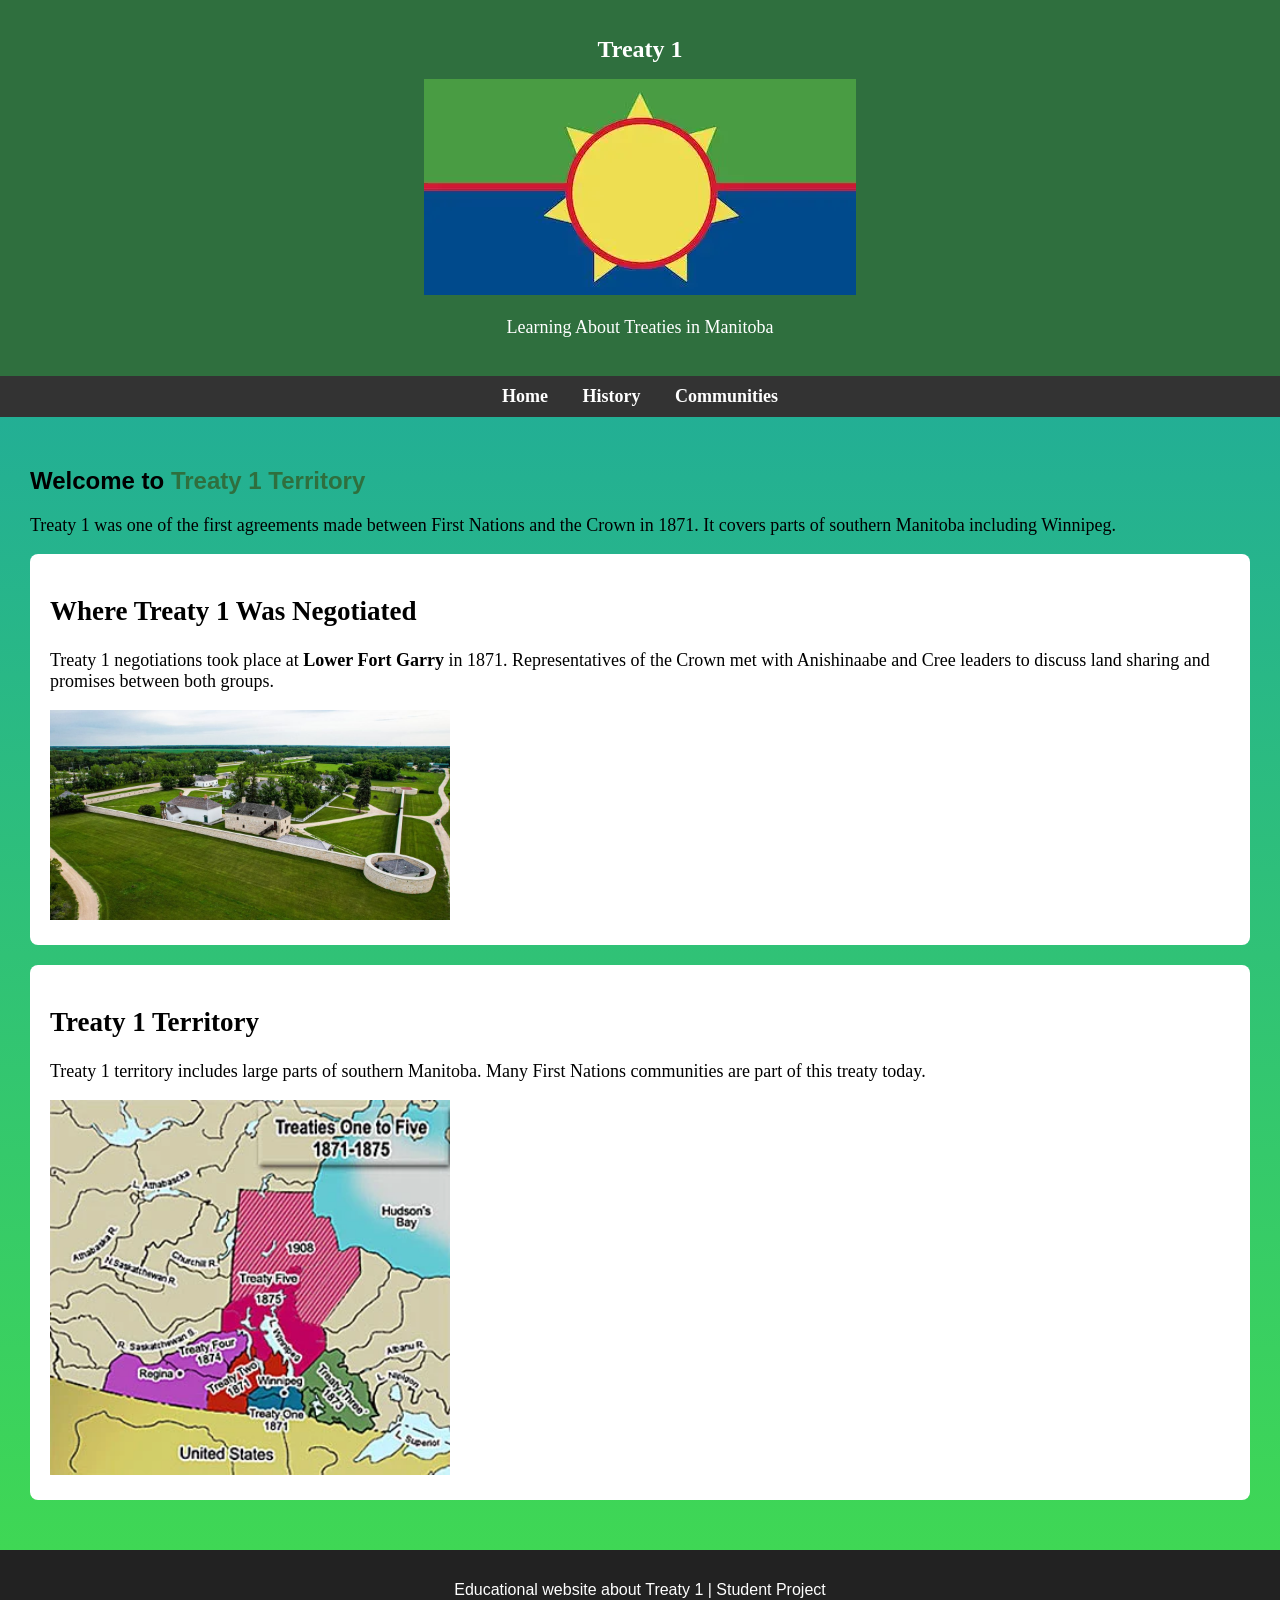
==== index.html @ 44512adf "initial commit" ====
<!--
Name: Bethel
Course: Web Design
Teacher: Mr. Hardman
School: Pembina Trails Collegiate
Date Last Modified: March 13, 2026
-->

<!doctype html>
<html lang="en">
  <head>
    <meta charset="UTF-8" />
    <title>Treaty 1 | Home Page</title>

    <link rel="stylesheet" href="style.css" />
  </head>

  <body>
    <header>
      <h1 style="font-family: &quot;Georgia&quot;, serif; font-size: 24px">
        Treaty 1
      </h1>
      <img src="images/treaty1flag.png" alt="Treaty 1 Flag" />
      <p style="font-family: &quot;Georgia&quot;, serif; font-size: 18px">
        Learning About Treaties in Manitoba
      </p>
    </header>

    <nav>
      <ul>
        <li style="font-family: &quot;Georgia&quot;, serif; font-size: 18px">
          <a href="index.html">Home</a>
        </li>
        <li style="font-family: &quot;Georgia&quot;, serif; font-size: 18px">
          <a href="history.html">History</a>
        </li>
        <li style="font-family: &quot;Georgia&quot;, serif; font-size: 18px">
          <a href="communities.html">Communities</a>
        </li>
      </ul>
    </nav>

    <main>
      <section id="hero">
        <h2>Welcome to <span class="highlight">Treaty 1 Territory</span></h2>

        <p style="font-family: &quot;Georgia&quot;, serif; font-size: 18px">
          Treaty 1 was one of the first agreements made between First Nations
          and the Crown in 1871. It covers parts of southern Manitoba including
          Winnipeg.
        </p>
      </section>

      <section>
        <div class="content-box">
          <h2>Where Treaty 1 Was Negotiated</h2>

          <p style="font-family: &quot;Georgia&quot;, serif; font-size: 18px">
            Treaty 1 negotiations took place at
            <strong>Lower Fort Garry</strong> in 1871. Representatives of the
            Crown met with Anishinaabe and Cree leaders to discuss land sharing
            and promises between both groups.
          </p>

          <img
            src="images/lowerforgarry.png"
            alt="Lower Fort Garry historic site where Treaty 1 was negotiated"
            width="400" />
        </div>

        <div class="content-box">
          <h2>Treaty 1 Territory</h2>

          <p style="font-family: &quot;Georgia&quot;, serif; font-size: 18px">
            Treaty 1 territory includes large parts of southern Manitoba. Many
            First Nations communities are part of this treaty today.
          </p>

          <img
            src="images/treaty1map.png"
            alt="Map showing Treaty 1 territory in Manitoba"
            width="400" />
        </div>
      </section>
    </main>

    <footer>
      <p>Educational website about Treaty 1 | Student Project</p>
    </footer>
  </body>
</html>
---- style.css ----
body {
  font-family: Arial, sans-serif;
  margin: 0;
  background: linear-gradient(to bottom, rgb(24, 160, 172), rgb(65, 218, 80));
}

header {
  background-color: #2f6f3e;
  color: white;
  text-align: center;
  padding: 20px;
}

nav ul {
  list-style: none;
  margin: 0;
  padding: 10px;
  background: #333;
  text-align: center;
}

nav li {
  display: inline;
  margin: 15px;
}

nav a {
  color: white;
  text-decoration: none;
  font-weight: bold;
}

nav a:hover {
  color: #51e66a;
}

main {
  padding: 30px;
}

.content-box {
  background: rgb(255, 255, 255);
  padding: 20px;
  margin-bottom: 20px;
  border-radius: 8px;
  font-family: "Georgia", serif;
  font-size: 18px;
}

.highlight {
  color: #2f6f3e;
  font-weight: bold;
}

footer {
  background: #222;
  color: white;
  text-align: center;
  padding: 15px;
}
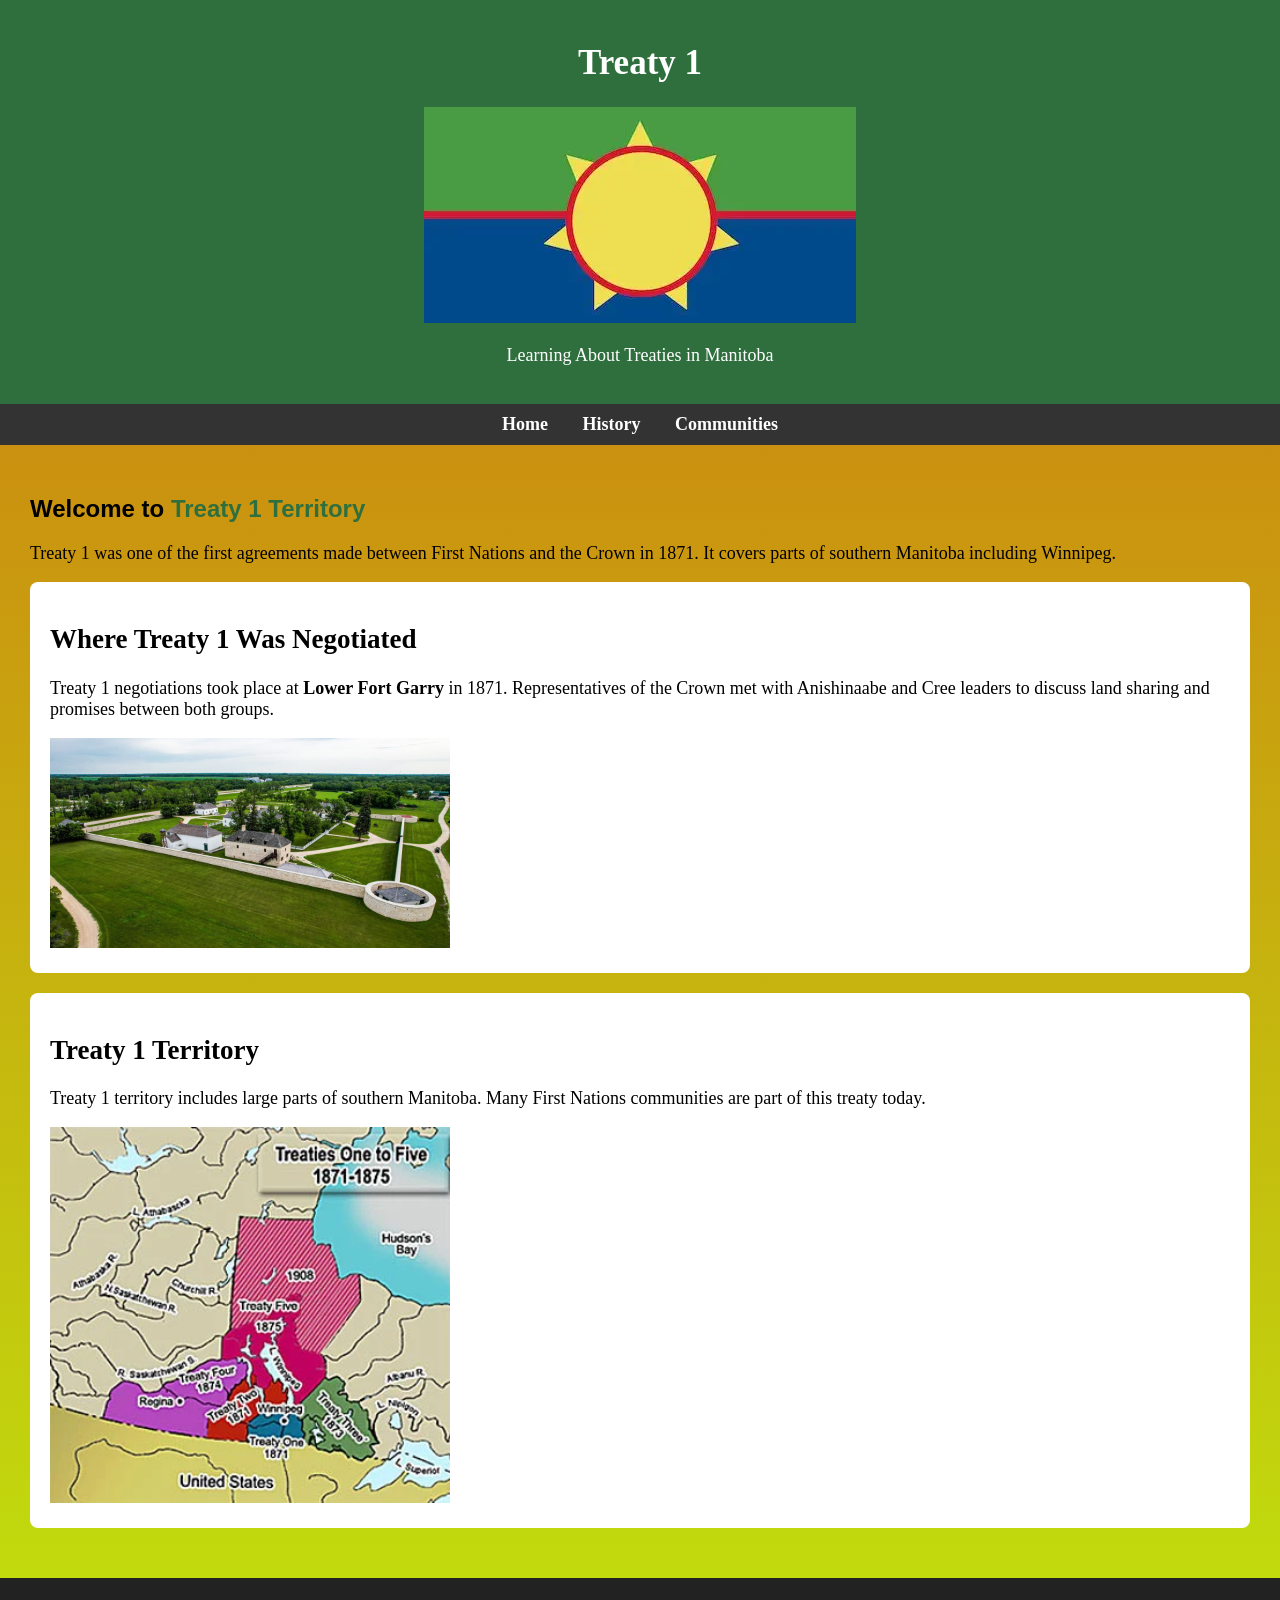
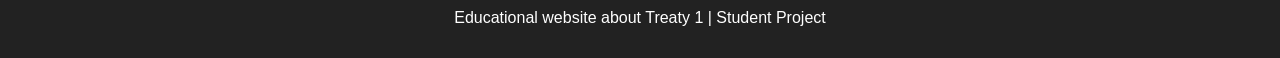
==== commit 73974316: "make a couple of changes" ====
--- a/index.html
+++ b/index.html
@@ -3,7 +3,7 @@
 Course: Web Design
 Teacher: Mr. Hardman
 School: Pembina Trails Collegiate
-Date Last Modified: March 13, 2026
+Date Last Modified: March 24, 2026
 -->
 
 <!doctype html>
@@ -17,7 +17,7 @@
 
   <body>
     <header>
-      <h1 style="font-family: &quot;Georgia&quot;, serif; font-size: 24px">
+      <h1 style="font-family: &quot;Georgia&quot;, serif; font-size: 35px">
         Treaty 1
       </h1>
       <img src="images/treaty1flag.png" alt="Treaty 1 Flag" />
--- a/style.css
+++ b/style.css
@@ -1,7 +1,7 @@
 body {
   font-family: Arial, sans-serif;
   margin: 0;
-  background: linear-gradient(to bottom, rgb(24, 160, 172), rgb(65, 218, 80));
+  background: linear-gradient(to bottom, rgb(207, 115, 17), rgb(192, 224, 13));
 }
 
 header {
@@ -31,7 +31,7 @@
 }
 
 nav a:hover {
-  color: #51e66a;
+  color: #75cb19;
 }
 
 main {
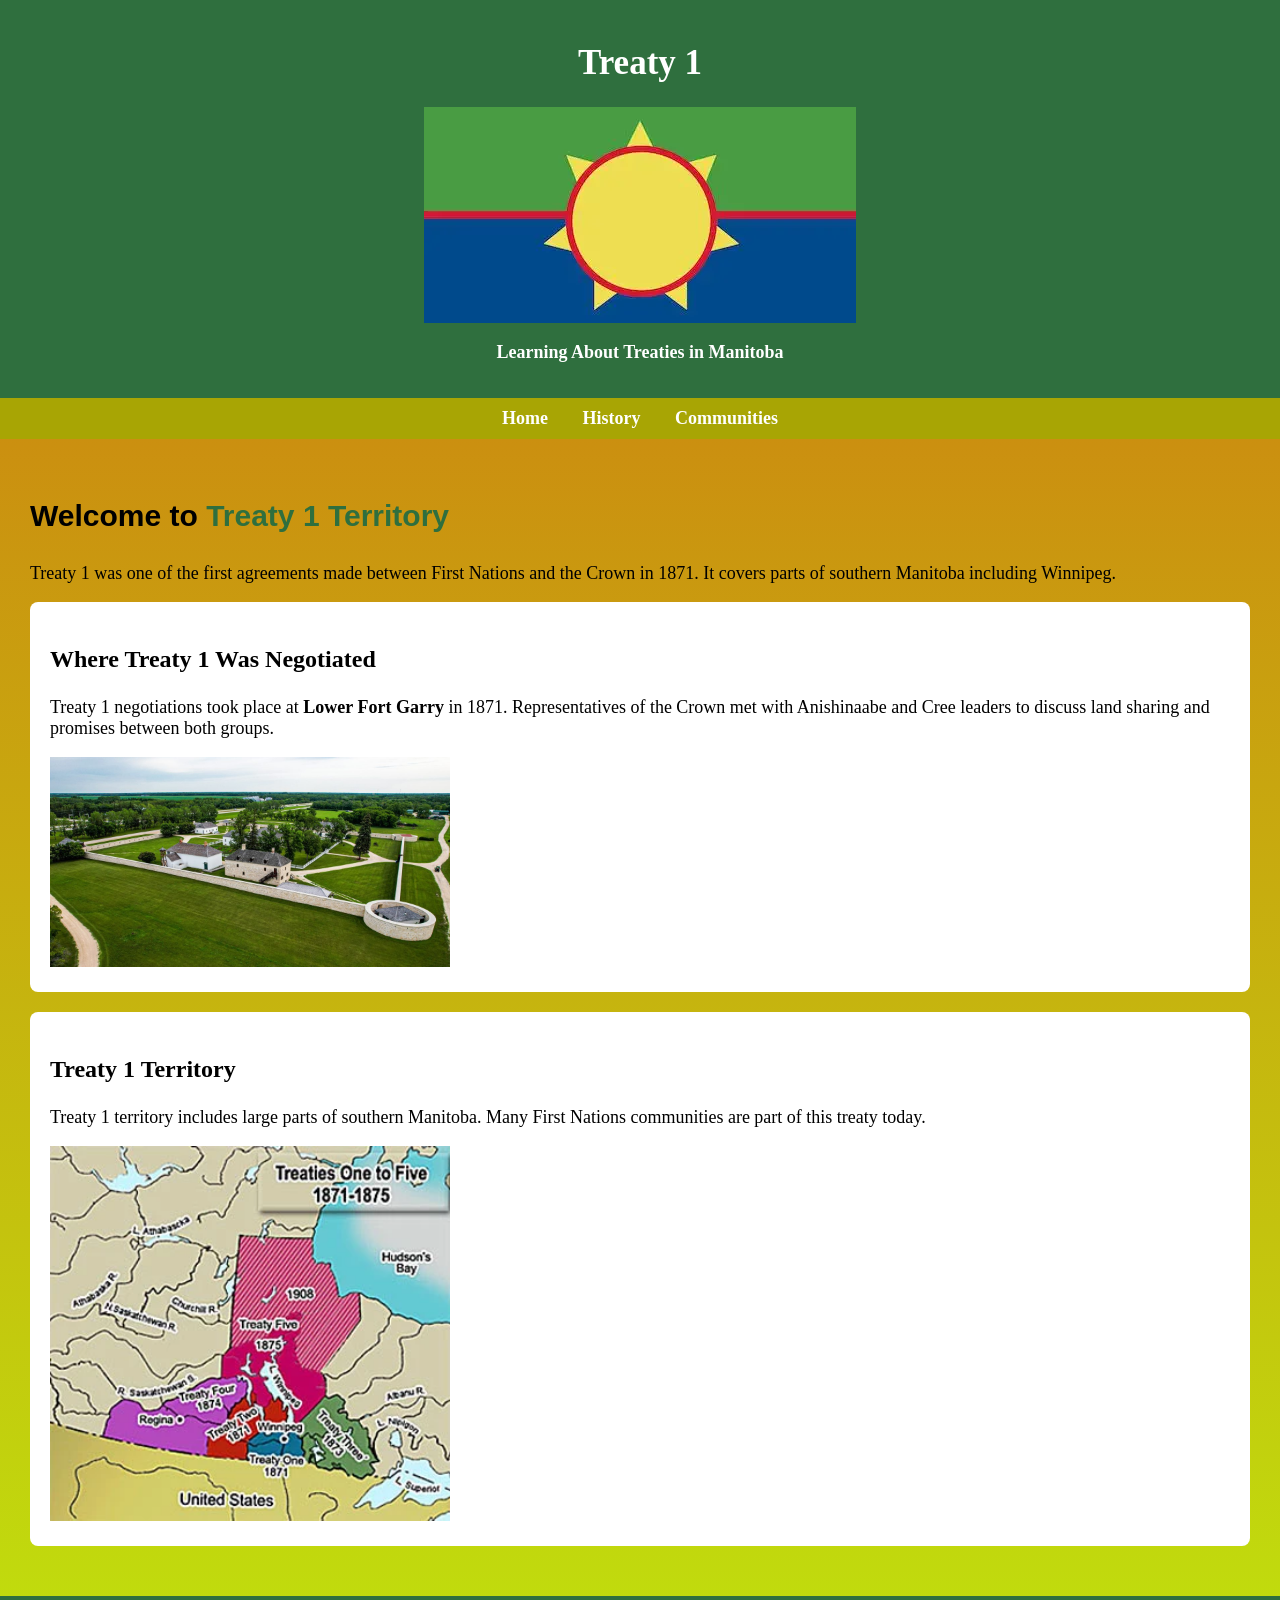
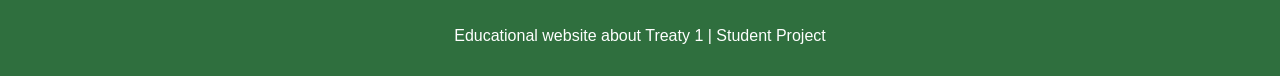
==== commit 963e91bf: "made changes in all webpages" ====
--- a/index.html
+++ b/index.html
@@ -3,10 +3,10 @@
 Course: Web Design
 Teacher: Mr. Hardman
 School: Pembina Trails Collegiate
-Date Last Modified: March 24, 2026
+Date Last Modified: March 26, 2026
 -->
 
-<!doctype html>
+<!DOCTYPE html>
 <html lang="en">
   <head>
     <meta charset="UTF-8" />
@@ -17,24 +17,24 @@
 
   <body>
     <header>
-      <h1 style="font-family: &quot;Georgia&quot;, serif; font-size: 35px">
+      <h1>
         Treaty 1
       </h1>
       <img src="images/treaty1flag.png" alt="Treaty 1 Flag" />
-      <p style="font-family: &quot;Georgia&quot;, serif; font-size: 18px">
+      <h2>
         Learning About Treaties in Manitoba
-      </p>
+      </h2>
     </header>
 
     <nav>
       <ul>
-        <li style="font-family: &quot;Georgia&quot;, serif; font-size: 18px">
+        <li>
           <a href="index.html">Home</a>
         </li>
-        <li style="font-family: &quot;Georgia&quot;, serif; font-size: 18px">
+        <li>
           <a href="history.html">History</a>
         </li>
-        <li style="font-family: &quot;Georgia&quot;, serif; font-size: 18px">
+        <li>
           <a href="communities.html">Communities</a>
         </li>
       </ul>
@@ -42,9 +42,10 @@
 
     <main>
       <section id="hero">
-        <h2>Welcome to <span class="highlight">Treaty 1 Territory</span></h2>
+        <!-- Change highlight class to ID -->
+        <h3>Welcome to <span id="highlight">Treaty 1 Territory</span></h3>
 
-        <p style="font-family: &quot;Georgia&quot;, serif; font-size: 18px">
+        <p>
           Treaty 1 was one of the first agreements made between First Nations
           and the Crown in 1871. It covers parts of southern Manitoba including
           Winnipeg.
@@ -53,9 +54,9 @@
 
       <section>
         <div class="content-box">
-          <h2>Where Treaty 1 Was Negotiated</h2>
+          <h3>Where Treaty 1 Was Negotiated</h3>
 
-          <p style="font-family: &quot;Georgia&quot;, serif; font-size: 18px">
+          <p>
             Treaty 1 negotiations took place at
             <strong>Lower Fort Garry</strong> in 1871. Representatives of the
             Crown met with Anishinaabe and Cree leaders to discuss land sharing
@@ -69,9 +70,9 @@
         </div>
 
         <div class="content-box">
-          <h2>Treaty 1 Territory</h2>
+          <h3>Treaty 1 Territory</h3>
 
-          <p style="font-family: &quot;Georgia&quot;, serif; font-size: 18px">
+          <p>
             Treaty 1 territory includes large parts of southern Manitoba. Many
             First Nations communities are part of this treaty today.
           </p>
--- a/style.css
+++ b/style.css
@@ -1,21 +1,32 @@
+/* The background of the webpage */
 body {
   font-family: Arial, sans-serif;
   margin: 0;
   background: linear-gradient(to bottom, rgb(207, 115, 17), rgb(192, 224, 13));
 }
 
+
 header {
   background-color: #2f6f3e;
   color: white;
   text-align: center;
   padding: 20px;
+  font-family: "Georgia", serif;
+}
+
+header h1 {
+  font-size: 35px;
+}
+
+header h2 {
+  font-size: 18px;
 }
 
 nav ul {
   list-style: none;
   margin: 0;
   padding: 10px;
-  background: #333;
+  background: #a8a504;
   text-align: center;
 }
 
@@ -38,6 +49,16 @@
   padding: 30px;
 }
 
+main, nav {
+  font-family: "Georgia", serif;
+  font-size: 18px;
+}
+
+#hero h3 {
+  font-size: 30px;
+  font-family: Arial, Helvetica, sans-serif;
+}
+
 .content-box {
   background: rgb(255, 255, 255);
   padding: 20px;
@@ -47,13 +68,17 @@
   font-size: 18px;
 }
 
-.highlight {
+.content-box h3 {
+  font-size: 24px;
+}
+
+#highlight {
   color: #2f6f3e;
   font-weight: bold;
 }
 
 footer {
-  background: #222;
+  background: #2f6f3e;
   color: white;
   text-align: center;
   padding: 15px;
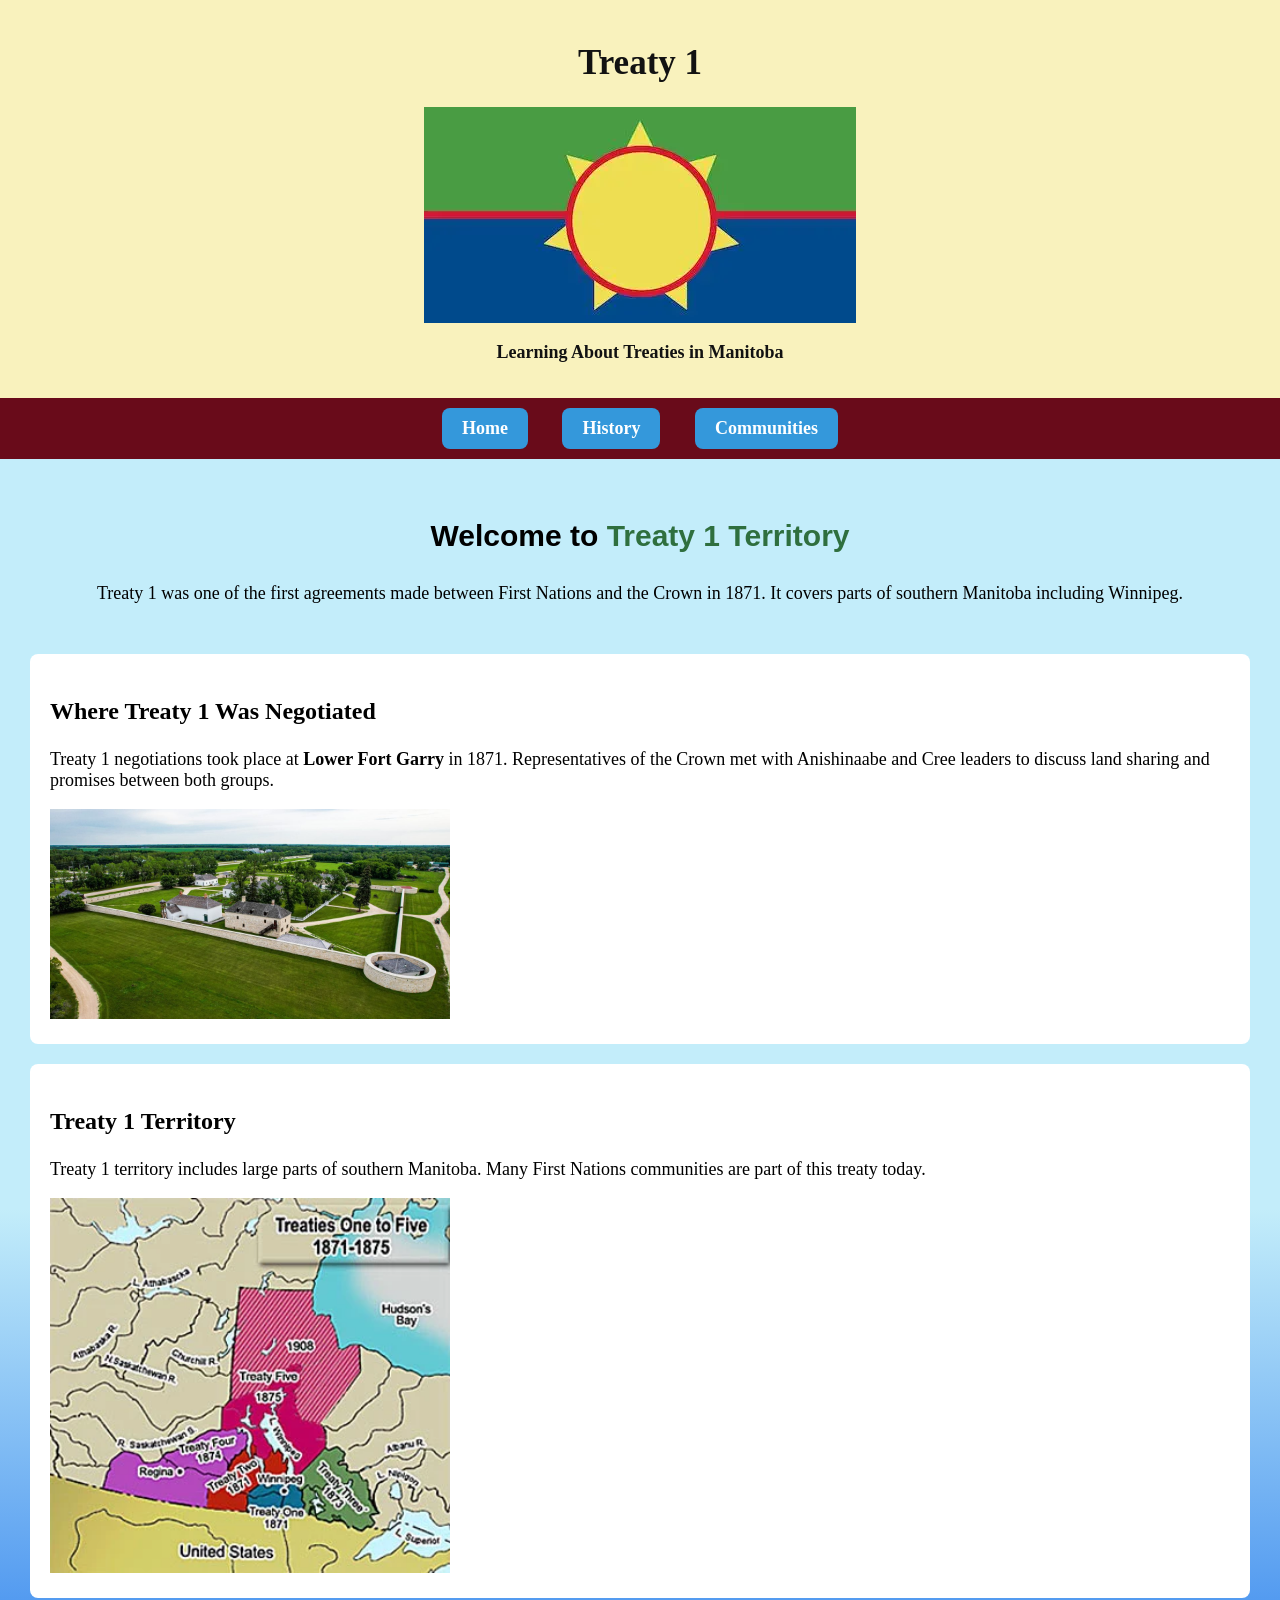
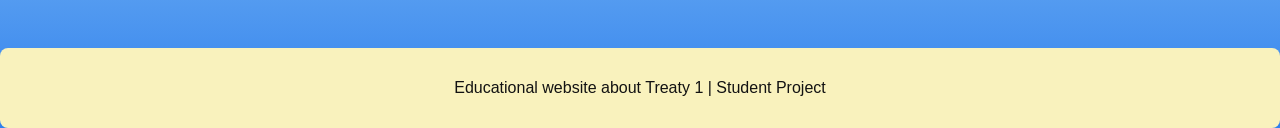
==== commit 9c4c580f: "i added navagation transition and added sevral mutli lines" ====
--- a/index.html
+++ b/index.html
@@ -1,9 +1,9 @@
 <!--
-Name: Bethel
-Course: Web Design
-Teacher: Mr. Hardman
-School: Pembina Trails Collegiate
-Date Last Modified: March 26, 2026
+  Name: Bethel
+  Course: Web Design
+  Teacher: Mr. Hardman
+  School: Pembina Trails Collegiate
+  Date Last Modified: March 26, 2026
 -->
 
 <!DOCTYPE html>
@@ -29,13 +29,13 @@
     <nav>
       <ul>
         <li>
-          <a href="index.html">Home</a>
+          <a href="index.html" class="navbutton">Home</a>
         </li>
         <li>
-          <a href="history.html">History</a>
+          <a href="history.html" class="navbutton">History</a>
         </li>
         <li>
-          <a href="communities.html">Communities</a>
+          <a href="communities.html" class="navbutton">Communities</a>
         </li>
       </ul>
     </nav>
--- a/style.css
+++ b/style.css
@@ -2,13 +2,14 @@
 body {
   font-family: Arial, sans-serif;
   margin: 0;
-  background: linear-gradient(to bottom, rgb(207, 115, 17), rgb(192, 224, 13));
+  background: linear-gradient(to bottom, #c3edfa 70%, #2F80ED 100%);
 }
 
 
 header {
-  background-color: #2f6f3e;
-  color: white;
+  /* background-color: #2f6f3e; */
+  background-color: #f9f2bd;
+  color: #121212;
   text-align: center;
   padding: 20px;
   font-family: "Georgia", serif;
@@ -26,7 +27,7 @@
   list-style: none;
   margin: 0;
   padding: 10px;
-  background: #a8a504;
+  background: #690b1a;
   text-align: center;
 }
 
@@ -36,13 +37,34 @@
 }
 
 nav a {
-  color: white;
+  color: #ededed;
   text-decoration: none;
   font-weight: bold;
 }
 
 nav a:hover {
   color: #75cb19;
+}
+
+.navbutton {
+  /* 1. The Rounded Corners */
+  border-radius: 8px;
+
+  /* 2. Layout & Spacing */
+  display: inline-block;
+  padding: 10px 20px; /* 10px top/bottom, 20px left/right */
+  
+  /* 3. Styling */
+  background-color: #3498db;
+  color: white;
+  transition: all 0.3s ease;
+  border: none;
+}
+
+/* Hover effect */
+.navbutton:hover {
+  background-color: #2980b9;
+  transform: translateY(-6px); /* Slight lift effect */
 }
 
 main {
@@ -52,6 +74,11 @@
 main, nav {
   font-family: "Georgia", serif;
   font-size: 18px;
+}
+
+#hero {
+  text-align: center;
+  margin-bottom: 50px;
 }
 
 #hero h3 {
@@ -78,8 +105,9 @@
 }
 
 footer {
-  background: #2f6f3e;
-  color: white;
+  background: #f9f2bd;
+  color: #121212;
   text-align: center;
   padding: 15px;
+  border-radius: 8px;
 }
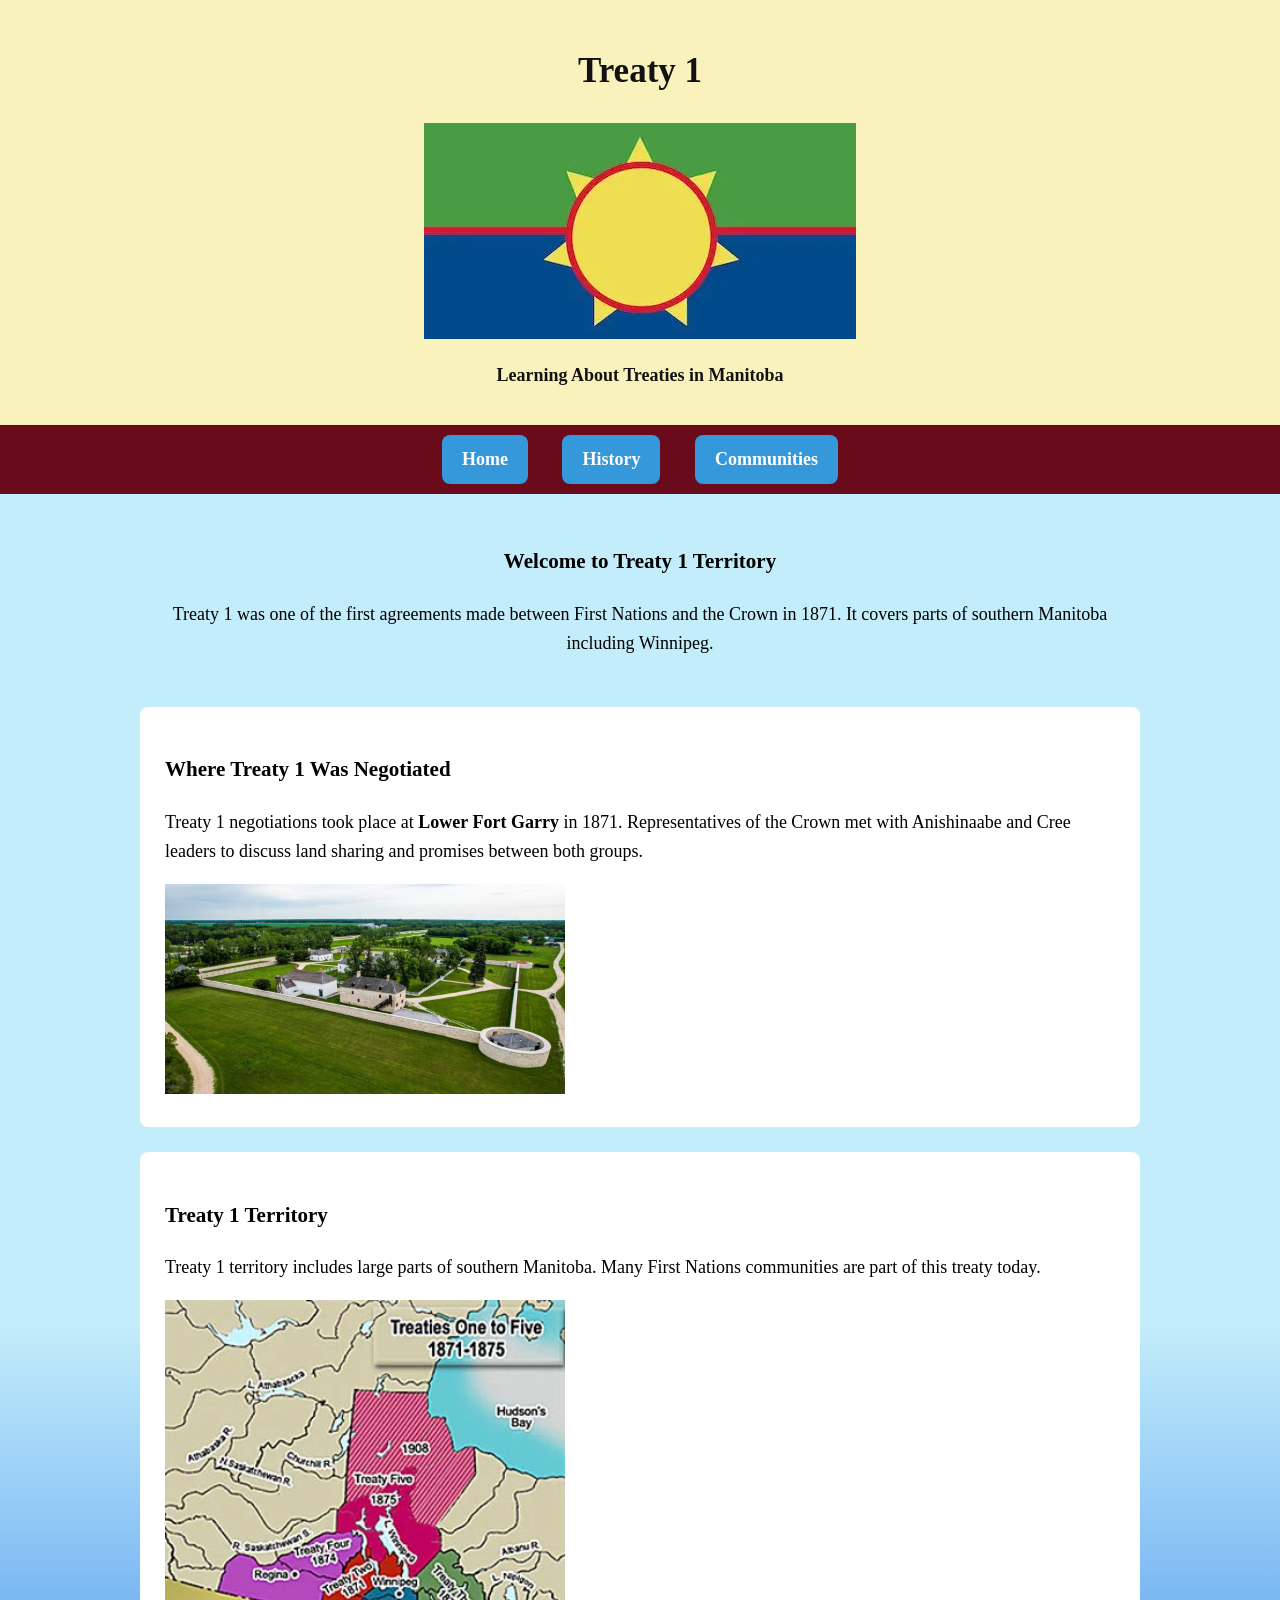
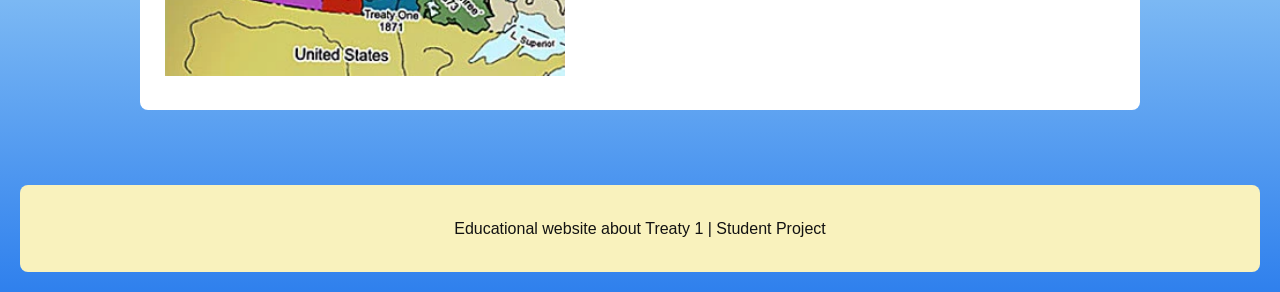
==== commit 450869aa: "made changes" ====
--- a/index.html
+++ b/index.html
@@ -12,7 +12,7 @@
     <meta charset="UTF-8" />
     <title>Treaty 1 | Home Page</title>
 
-    <link rel="stylesheet" href="style.css" />
+    <link rel="stylesheet" href="stylesheets/style.css" />
   </head>
 
   <body>
@@ -26,7 +26,7 @@
       </h2>
     </header>
 
-    <nav>
+    <nav class="navbar">
       <ul>
         <li>
           <a href="index.html" class="navbutton">Home</a>
--- a/stylesheets/style.css
+++ b/stylesheets/style.css
@@ -0,0 +1,145 @@
+/* ==================================================
+  COLOUR SCHEME JUSTIFICATION
+  Colour Family: Blue, Red, and Yellow/Beige.
+  Justification: I chose these colours to represent the natural elements 
+  of the Treaty 1 land (blue for the Red River and Lake Winnipeg) 
+  and the warmth/history of the negotiation (yellow/beige). 
+  The dark red in the navigation provides a strong contrast to 
+  ensure professional visibility. 
+  ==================================================
+*/
+
+/* The background of the webpage */
+body {
+  font-family: Arial, sans-serif;
+  margin: 0;
+  /* Accessibility: Light theme chosen for readability */
+  background: linear-gradient(to bottom, #c3edfa 70%, #2f80ed 100%);
+  line-height: 1.6; /* Accessibility: Improved spacing for readability  */
+}
+
+header {
+  background-color: #f9f2bd;
+  color: #121212;
+  text-align: center;
+  padding: 20px;
+  font-family: "Georgia", serif;
+}
+
+header h1 {
+  font-size: 35px; /* Typography: Clear hierarchy */
+}
+
+header h2 {
+  font-size: 18px;
+}
+.navbar {
+  position: sticky;
+  top: 0;
+  overflow: hidden;
+}
+
+nav ul {
+  list-style: none;
+  margin: 0;
+  padding: 10px;
+  background: #690b1a; /* Primary color choice */
+  text-align: center;
+}
+
+nav li {
+  display: inline;
+  margin: 15px;
+}
+
+nav a {
+  color: #ededed;
+  text-decoration: none;
+  font-weight: bold;
+}
+
+nav a:hover {
+  color: #75cb19; /* Secondary/Accent color */
+}
+
+.navbutton {
+  border-radius: 8px;
+  display: inline-block;
+  padding: 10px 20px;
+  background-color: #3498db;
+  color: white;
+  transition: all 0.3s ease;
+  border: none;
+}
+
+.navbutton:hover {
+  background-color: #2980b9;
+  transform: translateY(-6px);
+}
+
+main {
+  padding: 30px;
+  /* Accessibility: Centering content for better focus */
+  max-width: 1000px;
+  margin: 0 auto;
+}
+
+main,
+nav {
+  font-family: "Georgia", serif;
+  font-size: 18px; /* Typography: Appropriate font size */
+}
+
+#hero {
+  text-align: center;
+  margin-bottom: 50px;
+}
+
+.highlight {
+  color: #2f6f3e;
+  font-weight: bold;
+}
+
+.content-box {
+  background: rgb(255, 255, 255); /* Neutral colour usage */
+  padding: 25px; /* Spacing for readability */
+  margin-bottom: 25px;
+  border-radius: 8px;
+  font-family: "Georgia", serif;
+}
+
+/* Hierarchy for sub-headings */
+.content-box h2 {
+  font-size: 26px;
+  color: #121212;
+  margin-top: 0;
+}
+
+footer {
+  background: #f9f2bd;
+  color: #121212;
+  text-align: center;
+  padding: 15px;
+  border-radius: 8px;
+  margin: 20px;
+}
+
+#myBtn {
+  display: none;
+  position: fixed;
+  bottom: 20px;
+  right: 30px;
+  z-index: 99;
+  font-size: 18px;
+  border: none;
+  outline: none;
+  background-color: red;
+  color: white;
+  cursor: pointer;
+  padding: 15px;
+  border-radius: 4px;
+}
+
+#myBtn:hover {
+  background-color: #555;
+}
